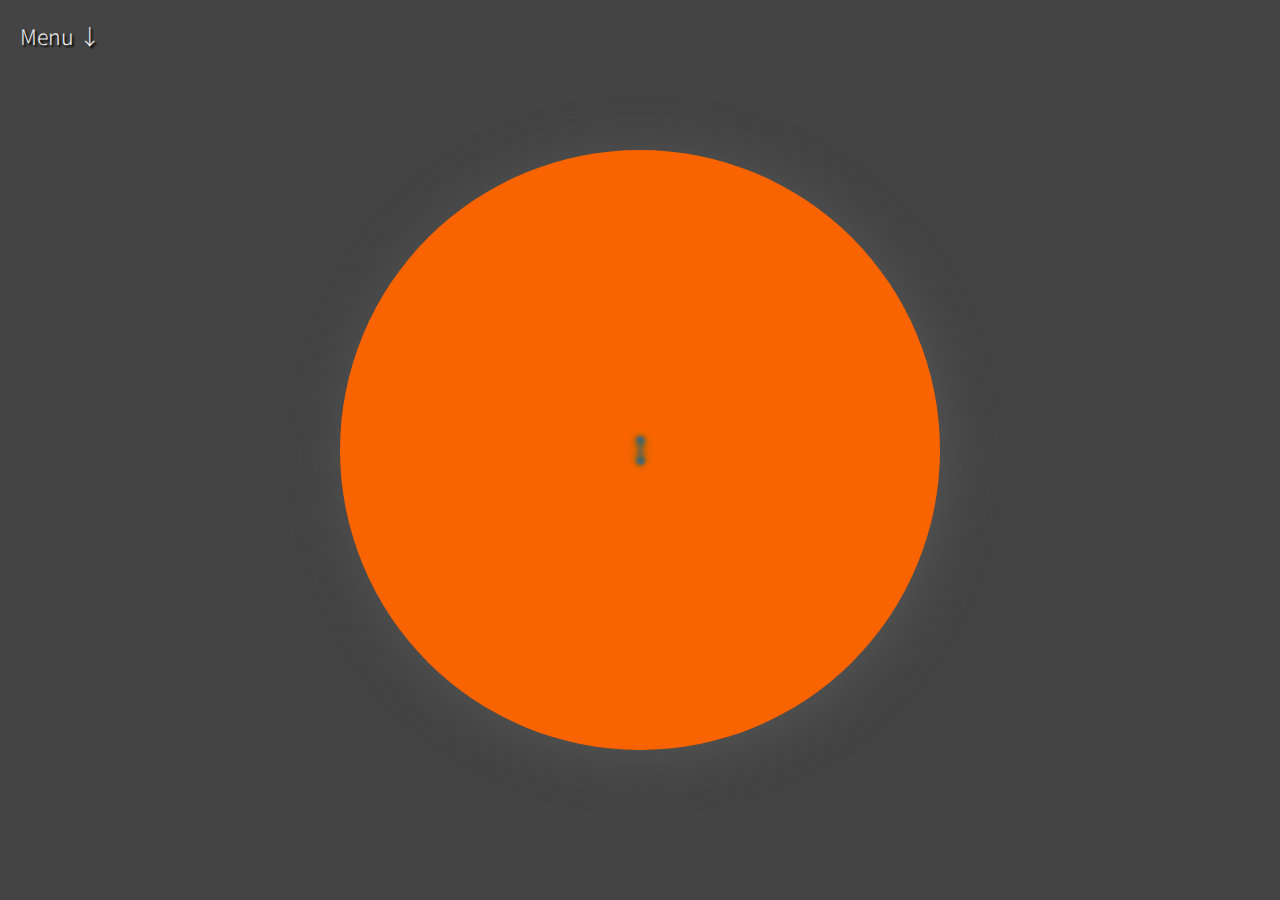
==== index.html @ a5b6f643 "Initial commit" ====
<!DOCTYPE html>
<html>
<head>
	<meta charset="utf-8">
	<meta http-equiv="Cache-control" content="no-cache">
	<title>Reaction Diffusion
	</title>
	<link rel="stylesheet" type="text/css" href="style.css">
		<link rel="preconnect" href="https://fonts.googleapis.com">
	<link rel="preconnect" href="https://fonts.gstatic.com" crossorigin>
	<link href="https://fonts.googleapis.com/css2?family=Noto+Sans+JP:wght@100;300;400;500;700;900&display=swap" rel="stylesheet">
</head>
<body>
	<div class="container">
		<canvas></canvas>
		<a id="hideShow" href="#">Menu ↓</a>
		<div class="menu">
			<label for="difA">Diffusion Chemical A</label>
			<input id="difA"  class="mySlider rgb" type="range" min="0" max="100" value="100"><br>
			<label for="difB">Diffusion Chemical B</label>
			<input id="difB"  class="mySlider rgb" type="range" min="0" max="100" value="50"><br>
			<label for="feed">Feed A</label>
			<input id="feed"  class="mySlider rgb" type="range" min="0" max="100" value="50"><br>
			<label for="kill">Kill B</label>
			<input id="kill"  class="mySlider rgb" type="range" min="0" max="100" value="55"><br>
			<label for="">A is orange, B is blue</label>
			<label for="">B eats A to reproduce</label>
			<label for="">B dies after some time</label>
			<label for="">A never dies, and it's fed to the system</label>
			<label for="">You can click to give B</label>
			<label for="">And right click to kill B</label>
		</div>
	</div>
	<p style="color: white; position: absolute; top: 50%; left: 50%;" id="debug"></p>
	<script type="text/javascript" src="GPUjs/gpu-browser.min.js"></script>
	<script type="text/javascript" src="js/util.js"></script>
	<script type="text/javascript" src="js/reactDiffuse.js"></script>
	<script type="text/javascript" src="js/eventHandler.js"></script>
</body>
</html>
---- style.css ----
*{
	margin: 0;
	padding: 0;
	font-family: 'Noto Sans JP', sans-serif;
}
body{
  overflow: hidden;
  background-color: #444;
}
canvas{
	position: absolute;
	transform: translate(-50%, -50%);
	top: 50%;
	left: 50%;
	z-index: 0;
	border-radius: 50%;
	box-shadow: 5px 5px 50px #555;
}
#hideShow{
  position: absolute;
  text-decoration: none;
  top: 20px;
  left: 20px;
  font-size: 16pt;
	font-weight: 300;
	color: #EEE;
	text-shadow: 2px 2px 2px black;
  z-index: 10;
}
.menu.show{
	height: 570px;
	opacity: 100%;
}
.menu{
	position: absolute;
	display: flex;
	flex-direction: column;
	height: 0px;
	opacity: 0%;
	top: 100px;
	margin: 0 100px 0 0px;
	padding: 25px;
	overflow: hidden;
	cursor: default;
	border-radius: 5px;
  	transition: all 0.2s;
	background: #00000055;
	z-index: 10;
}
.menu label{
	font-size: 16pt;
	font-weight: 300;
	color: #EEE;
	text-shadow: 2px 2px 2px black;
}
.menu input{
	margin: 10px;
}
.switch {
  position: relative;
  display: inline-block;
  width: 60px;
  height: 34px;
  overflow: visible;
}

/* Hide default HTML checkbox */
.switch input {
  opacity: 0;
  width: 0;
  height: 0;
}
/* Rounded sliders */
.slider.round {
  border-radius: 34px;
}

.slider.round:before {
  border-radius: 50%;
}
.mySlider{
	height: 15px;
	-webkit-appearance: none;
	color: #fff;
	background-color: #585D7D;
	border-radius: 10px;
}
.mySlider.rgb{
  margin: 25px 10px 0 10px;
}
.mySlider::-webkit-slider-thumb {
	-webkit-appearance: none;
	width: 25px;
	height: 25px;
	border-radius: 50%;
	background: #EEE;
	cursor: pointer;
}
button{
	appearance: none;
	outline: none;
	margin: 10px 0 10px 0;
	padding: 0px;
	height: 50px;
	border: none;
	width: 20%;
	background-color: #EEE;
	transition: all 0.1s;
}
button:hover{
	background-color: #CCC;
	cursor: pointer;
}
button:active{
	background-color: #FFF;
}
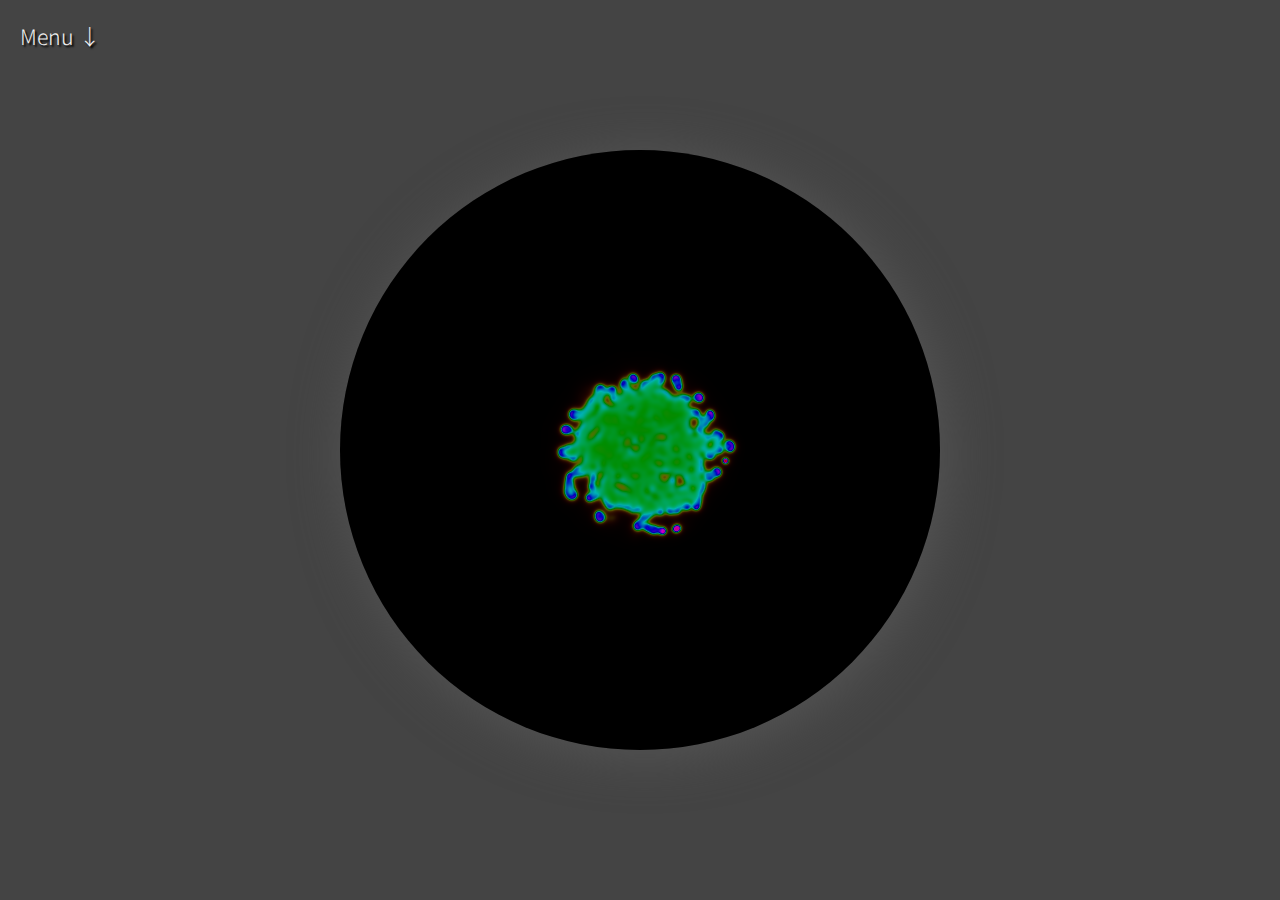
==== commit 82729266: "better colors" ====
--- a/index.html
+++ b/index.html
@@ -23,7 +23,7 @@
 			<input id="feed"  class="mySlider rgb" type="range" min="0" max="100" value="50"><br>
 			<label for="kill">Kill B</label>
 			<input id="kill"  class="mySlider rgb" type="range" min="0" max="100" value="55"><br>
-			<label for="">A is orange, B is blue</label>
+			<label for="">A is colored, B is black</label>
 			<label for="">B eats A to reproduce</label>
 			<label for="">B dies after some time</label>
 			<label for="">A never dies, and it's fed to the system</label>
@@ -32,7 +32,6 @@
 		</div>
 	</div>
 	<p style="color: white; position: absolute; top: 50%; left: 50%;" id="debug"></p>
-	<script type="text/javascript" src="GPUjs/gpu-browser.min.js"></script>
 	<script type="text/javascript" src="js/util.js"></script>
 	<script type="text/javascript" src="js/reactDiffuse.js"></script>
 	<script type="text/javascript" src="js/eventHandler.js"></script>
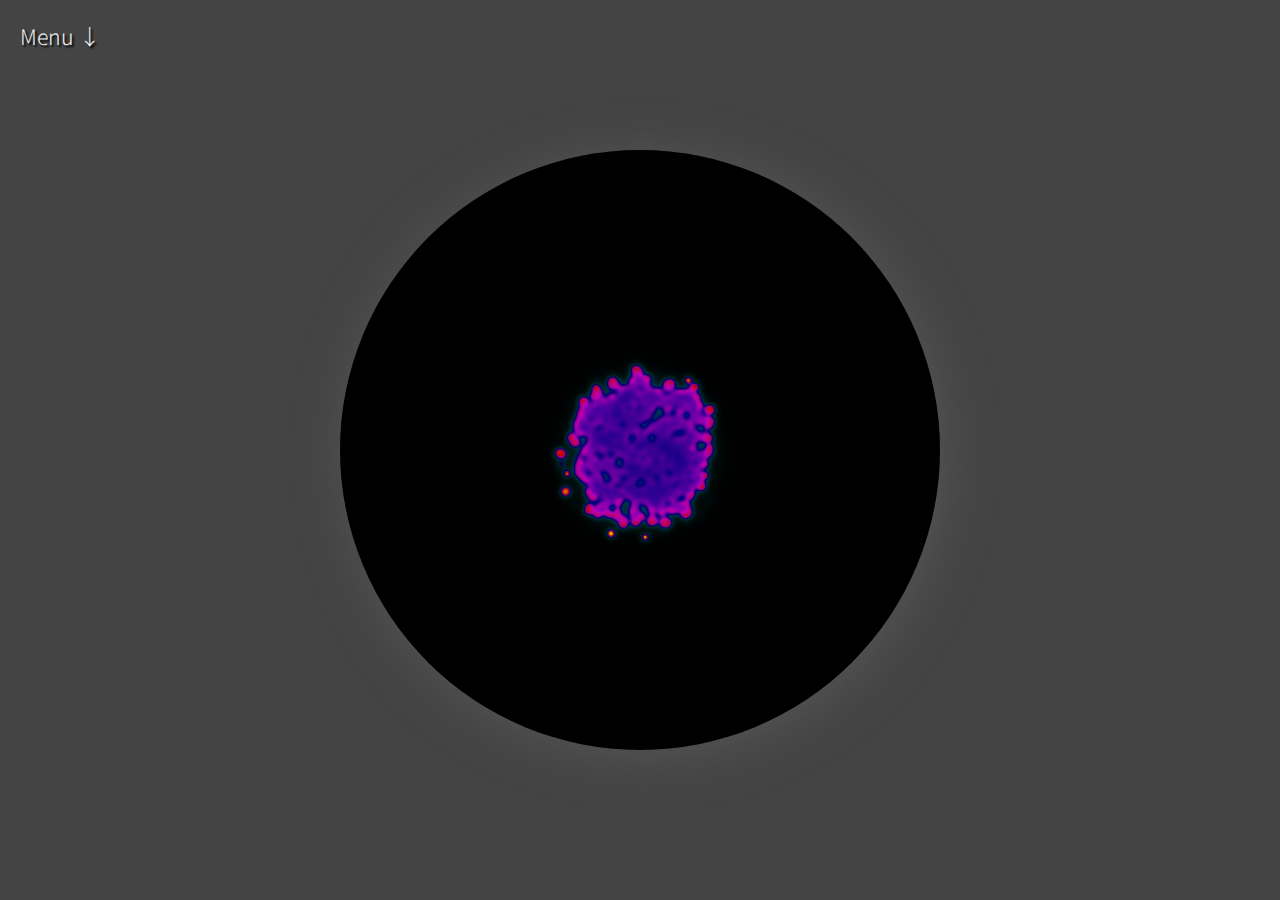
==== commit 8df436ac: "color controls" ====
--- a/index.html
+++ b/index.html
@@ -16,13 +16,18 @@
 		<a id="hideShow" href="#">Menu ↓</a>
 		<div class="menu">
 			<label for="difA">Diffusion Chemical A</label>
-			<input id="difA"  class="mySlider rgb" type="range" min="0" max="100" value="100"><br>
+			<input id="difA"  class="mySlider" type="range" min="0" max="100" value="100"><br>
 			<label for="difB">Diffusion Chemical B</label>
-			<input id="difB"  class="mySlider rgb" type="range" min="0" max="100" value="50"><br>
+			<input id="difB"  class="mySlider" type="range" min="0" max="100" value="50"><br>
 			<label for="feed">Feed A</label>
-			<input id="feed"  class="mySlider rgb" type="range" min="0" max="100" value="50"><br>
+			<input id="feed"  class="mySlider" type="range" min="0" max="100" value="50"><br>
 			<label for="kill">Kill B</label>
-			<input id="kill"  class="mySlider rgb" type="range" min="0" max="100" value="55"><br>
+			<input id="kill"  class="mySlider" type="range" min="0" max="100" value="55"><br>
+			<label for="range" style="width: 50%;">Color range</label>
+			<label for="offset" style="width: 50%;">Color offset</label>
+			<input id="range"  class="mySlider rgb" type="range" min="0" max="100" value="0"><br>
+			
+			<input id="offset"  class="mySlider rgb" type="range" min="0" max="100" value="0"><br>
 			<label for="">A is colored, B is black</label>
 			<label for="">B eats A to reproduce</label>
 			<label for="">B dies after some time</label>
--- a/style.css
+++ b/style.css
@@ -34,7 +34,8 @@
 .menu{
 	position: absolute;
 	display: flex;
-	flex-direction: column;
+	flex-wrap: wrap;
+	width: 350px;
 	height: 0px;
 	opacity: 0%;
 	top: 100px;
@@ -80,13 +81,15 @@
 }
 .mySlider{
 	height: 15px;
+	width: calc(100% - 20px);
 	-webkit-appearance: none;
 	color: #fff;
 	background-color: #585D7D;
 	border-radius: 10px;
 }
 .mySlider.rgb{
-  margin: 25px 10px 0 10px;
+  margin: 25px 10px 25px 10px;
+  width: calc(50% - 20px);
 }
 .mySlider::-webkit-slider-thumb {
 	-webkit-appearance: none;
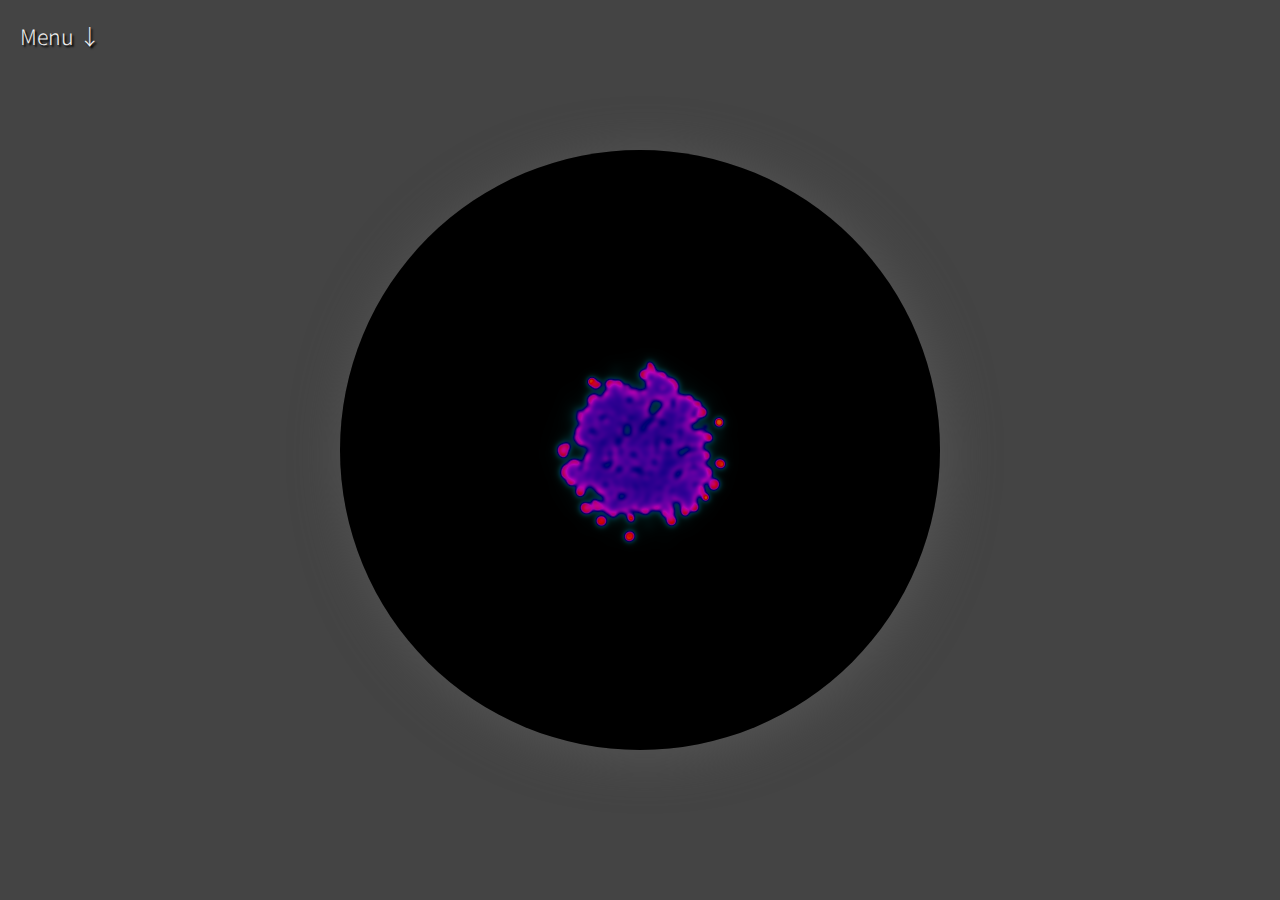
==== commit d1e526f1: "Update index.html" ====
--- a/index.html
+++ b/index.html
@@ -14,7 +14,7 @@
 	<div class="container">
 		<canvas></canvas>
 		<a id="hideShow" href="#">Menu ↓</a>
-		<div class="menu">
+		<div class="menu" >
 			<label for="difA">Diffusion Chemical A</label>
 			<input id="difA"  class="mySlider" type="range" min="0" max="100" value="100"><br>
 			<label for="difB">Diffusion Chemical B</label>
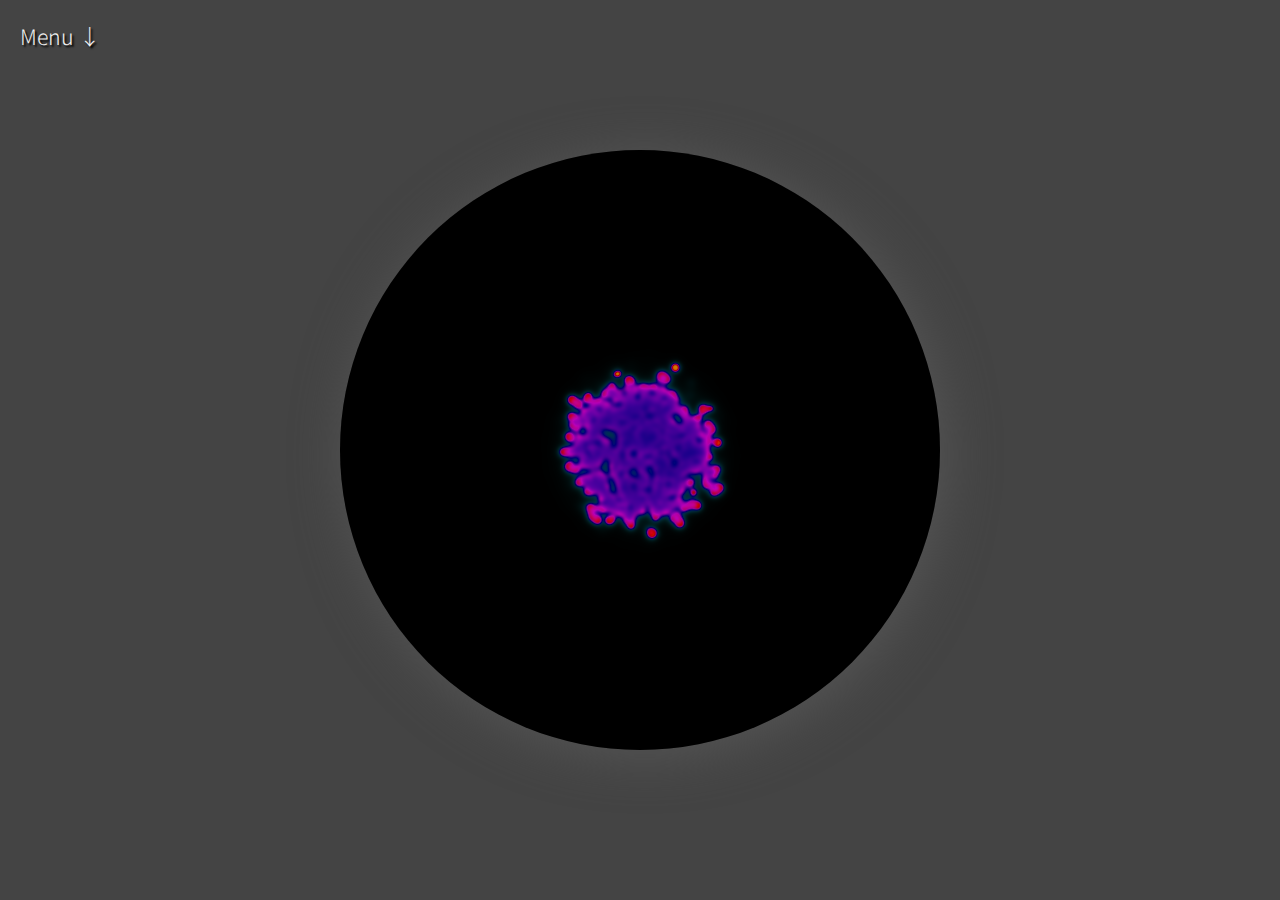
==== commit 1fa4498a: "Update index.html" ====
--- a/index.html
+++ b/index.html
@@ -28,7 +28,7 @@
 			<input id="range"  class="mySlider rgb" type="range" min="0" max="100" value="0"><br>
 			
 			<input id="offset"  class="mySlider rgb" type="range" min="0" max="100" value="0"><br>
-			<label for="">A is colored, B is black</label>
+			<label for="">A is black, B is colored</label>
 			<label for="">B eats A to reproduce</label>
 			<label for="">B dies after some time</label>
 			<label for="">A never dies, and it's fed to the system</label>
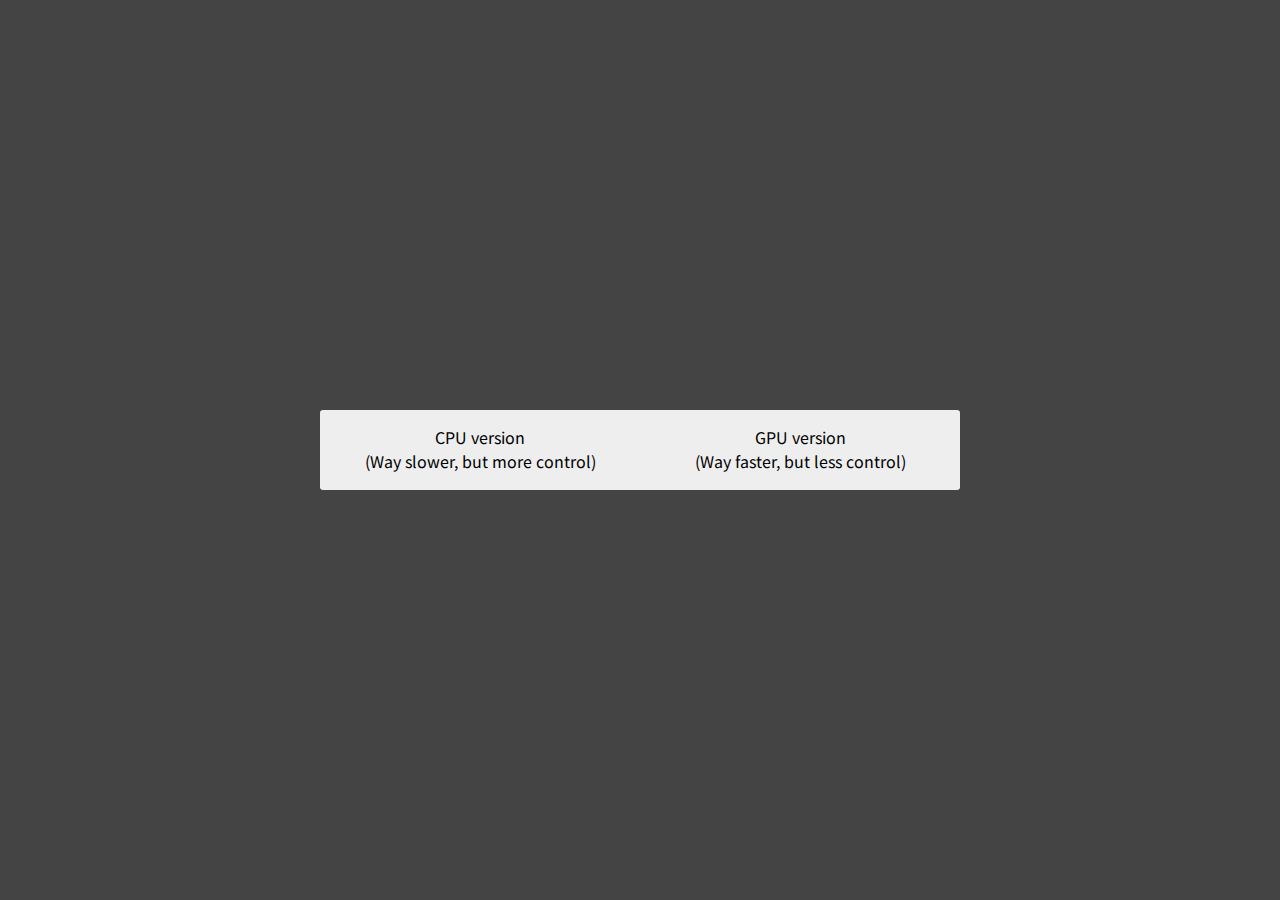
==== commit 10824621: "Added Webgl version" ====
--- a/index.html
+++ b/index.html
@@ -12,33 +12,10 @@
 </head>
 <body>
 	<div class="container">
-		<canvas></canvas>
-		<a id="hideShow" href="#">Menu ↓</a>
-		<div class="menu" >
-			<label for="difA">Diffusion Chemical A</label>
-			<input id="difA"  class="mySlider" type="range" min="0" max="100" value="100"><br>
-			<label for="difB">Diffusion Chemical B</label>
-			<input id="difB"  class="mySlider" type="range" min="0" max="100" value="50"><br>
-			<label for="feed">Feed A</label>
-			<input id="feed"  class="mySlider" type="range" min="0" max="100" value="50"><br>
-			<label for="kill">Kill B</label>
-			<input id="kill"  class="mySlider" type="range" min="0" max="100" value="55"><br>
-			<label for="range" style="width: 50%;">Color range</label>
-			<label for="offset" style="width: 50%;">Color offset</label>
-			<input id="range"  class="mySlider rgb" type="range" min="0" max="100" value="0"><br>
-			
-			<input id="offset"  class="mySlider rgb" type="range" min="0" max="100" value="0"><br>
-			<label for="">A is black, B is colored</label>
-			<label for="">B eats A to reproduce</label>
-			<label for="">B dies after some time</label>
-			<label for="">A never dies, and it's fed to the system</label>
-			<label for="">You can click to give B</label>
-			<label for="">And right click to kill B</label>
+		<div class="buttons">
+			<a id="CPU" class="button" type="button" href="ReactDiffuseCPU/index.html" style="border-radius: 3px 0 0 3px;">CPU version <br>(Way slower, but more control)</a>
+			<a id="GPU" class="button" type="button" href="ReactDiffuseGPU/index.html" style="border-radius: 0 3px 3px 0;">GPU version <br>(Way faster, but less control)</a>
 		</div>
 	</div>
-	<p style="color: white; position: absolute; top: 50%; left: 50%;" id="debug"></p>
-	<script type="text/javascript" src="js/util.js"></script>
-	<script type="text/javascript" src="js/reactDiffuse.js"></script>
-	<script type="text/javascript" src="js/eventHandler.js"></script>
 </body>
 </html>
--- a/style.css
+++ b/style.css
@@ -99,21 +99,32 @@
 	background: #EEE;
 	cursor: pointer;
 }
-button{
-	appearance: none;
-	outline: none;
+.buttons{
+	position: absolute;
+	margin: auto;
+	transform: translate(-50%, -50%);
+	top: 50%;
+	left: 50%;
+	width: 50%;
+	display: flex;
+}
+.button{
+	text-decoration: none;
+	text-align: center;
+	display: inline-block;
+	color: black;
 	margin: 10px 0 10px 0;
-	padding: 0px;
+	padding: 15px 10px 15px 10px;
 	height: 50px;
 	border: none;
-	width: 20%;
+	width: calc(50% - 20px);
 	background-color: #EEE;
 	transition: all 0.1s;
 }
-button:hover{
+.button:hover{
 	background-color: #CCC;
 	cursor: pointer;
 }
-button:active{
+.button:active{
 	background-color: #FFF;
 }